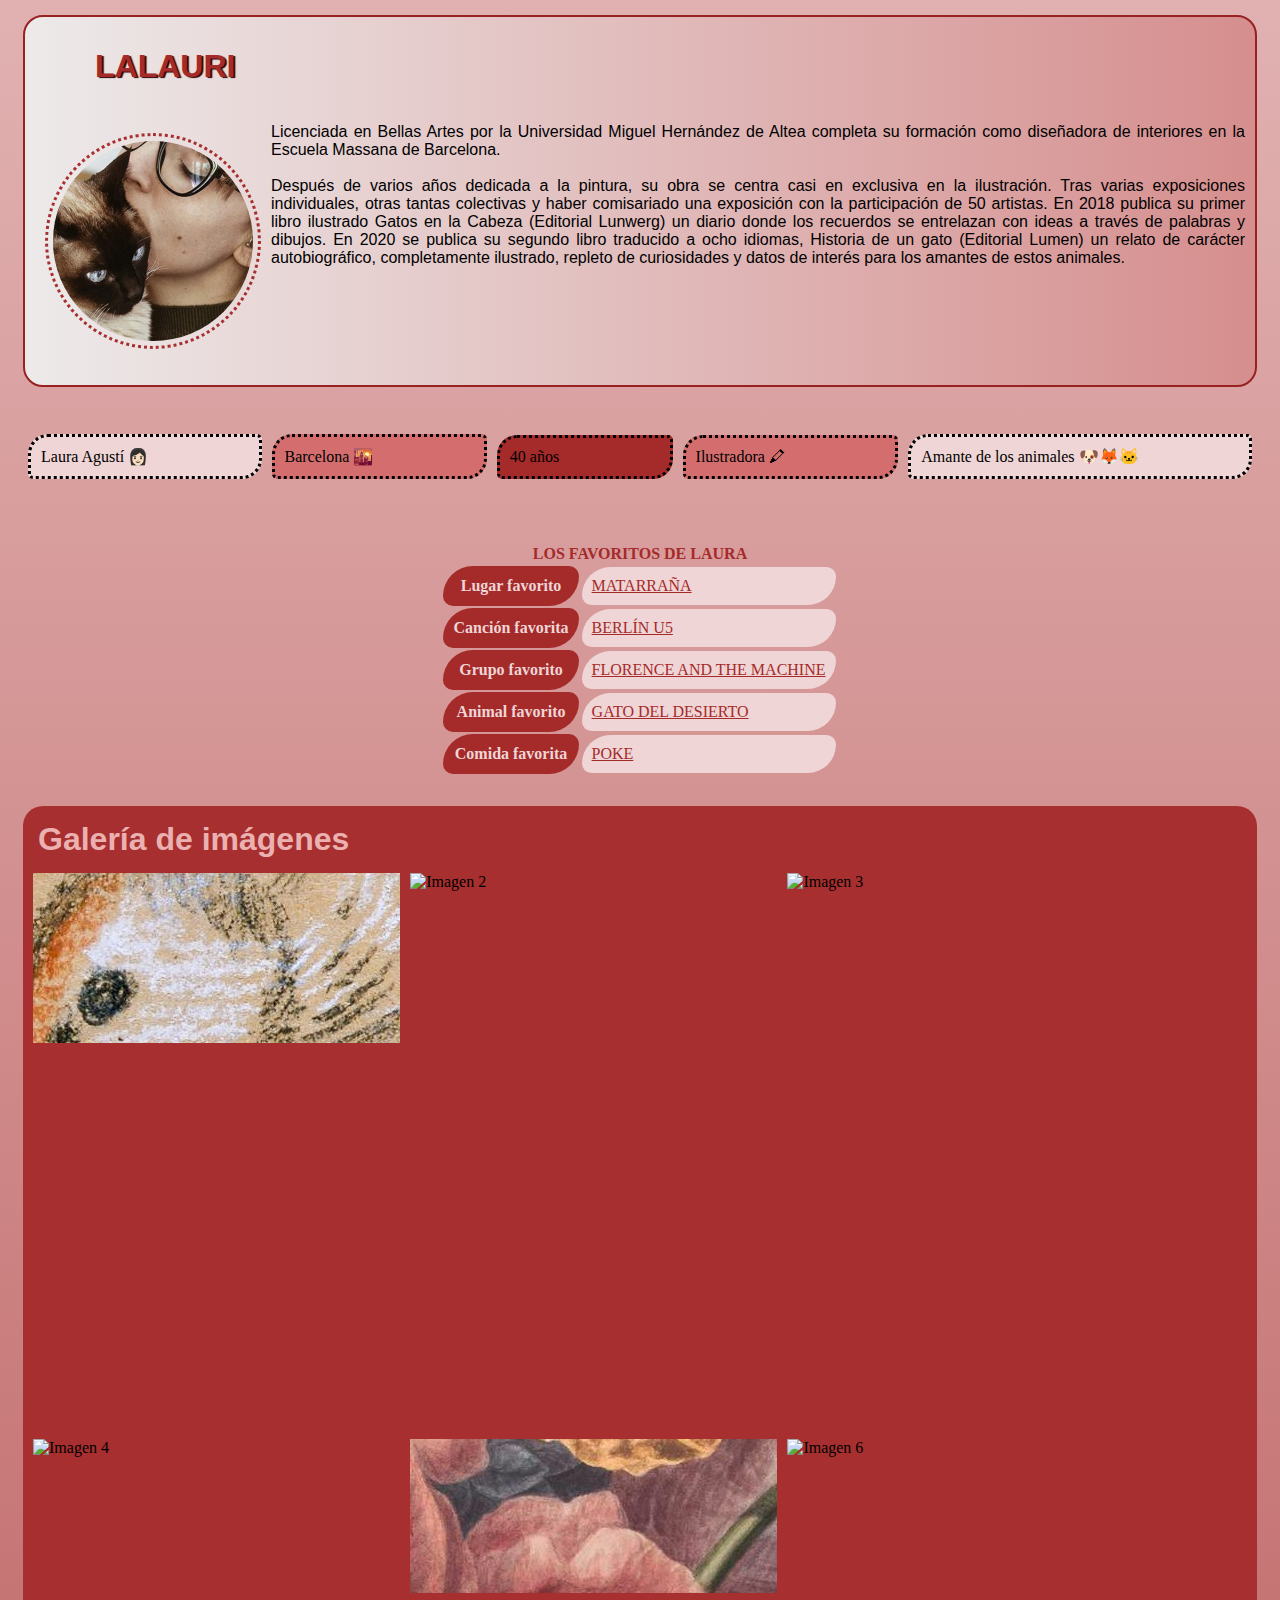
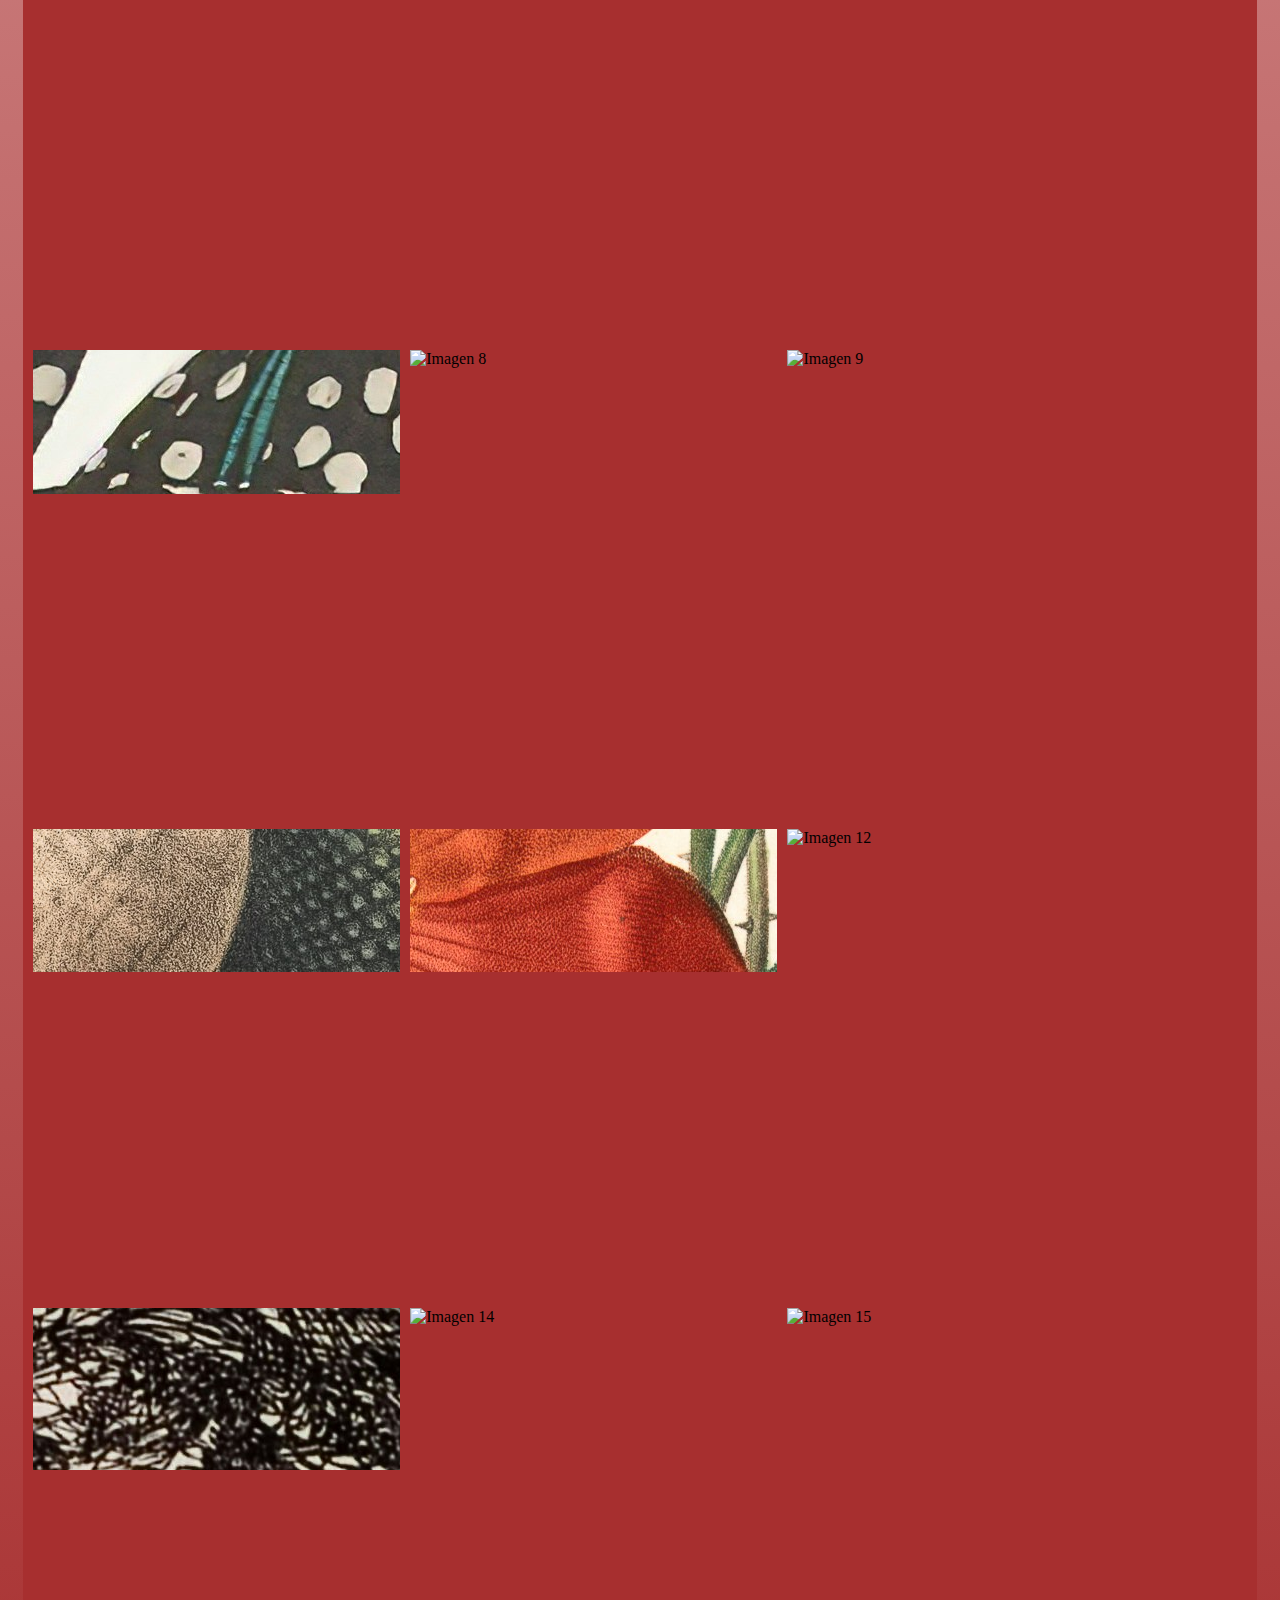
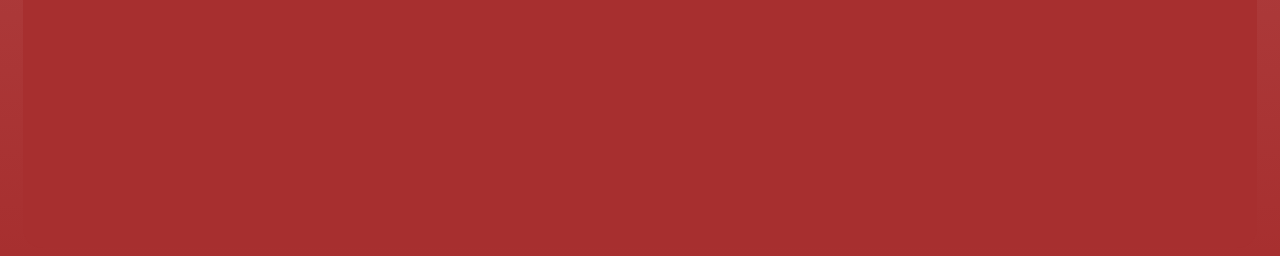
==== conflex/index.html @ 77ae4a72 "Create index.html" ====
<!DOCTYPE html>
<html lang="en">
<head>
    <meta charset="UTF-8">
    <meta name="viewport" content="width=device-width, initial-scale=1.0">
    <title>Lalauri</title>

    <link rel="stylesheet" href="style.css">
    
</head>
<body>
    
    <div class="box1"> 
        <div>
            <h1>LALAURI</h1>
        </div>
        <p>
        <img class="imgRedonda" src="img.jpg/lauragusti.png" alt="Imagen de Laura">
            Licenciada en Bellas Artes por la Universidad Miguel Hernández de Altea completa su formación como diseñadora de interiores en la Escuela Massana de Barcelona.
            <br> 
            <br>
            Después de varios años dedicada a la pintura, su obra se centra casi en exclusiva en la ilustración. Tras varias exposiciones individuales, otras tantas colectivas y haber comisariado una exposición con la participación de 50 artistas. En 2018 publica su primer libro ilustrado Gatos en la Cabeza (Editorial Lunwerg) un diario donde los recuerdos se entrelazan con ideas a través de palabras y dibujos. En 2020 se publica su segundo libro traducido a ocho idiomas, Historia de un gato (Editorial Lumen) un relato de carácter autobiográfico, completamente ilustrado, repleto de curiosidades y datos de interés para los amantes de estos animales. 
        </p>
</div>


<div class="flex1 boxhastag">
    
    <div class="hastag1" style="flex-grow: 1;">Laura Agustí 👩🏻</div>  
    <div class="hastag2" style="flex-grow: 1;"> Barcelona 🌇</div>
    <div class="hastag3" style="flex-grow: 1;">40 años</div>
    <div class="hastag2" style="flex-grow: 1;">Ilustradora 🖍</div>
    <div class="hastag1" style="flex-grow: 1;">Amante de los animales 🐶🦊🐱</div>


</div>


<table class="cajatabla tabla">

    <tr>
            <th colspan="2" class="titulotabla" style="color: brown;">LOS FAVORITOS DE LAURA</th>
    </tr>
        <td class="pregunta" ><b>Lugar favorito</b></td>
        <td>
            <a class="btn" href="https://www.turismodearagon.com/ficha/matarrana/" title="Matarraña" target="_blank"> Matarraña</a> </td>
     <tr>        
        <td class="pregunta"><b>Canción favorita</b></td>
        <td>
            <a class="btn"  href="https://www.youtube.com/watch?v=-E8JpxCowXY" title="Escuchar Berlín U5" target="_blank">Berlín U5</a></td> 
            
    <tr>
        <td class="pregunta" ><b>Grupo favorito</b></td>
        <td>
          <a class="btn" href="https://florenceandthemachine.net/" title="Ir al sitio web de Florence..." target="_blank"> Florence and the machine</a></td>
    </tr>
    <tr>
        <td class="pregunta" ><b>Animal favorito</b></td>
        <td>
           <a class="btn" href="https://es.wikipedia.org/wiki/Felis_margarita" title="Ver Gato del desierto" target="_blank">Gato del desierto</a></td>
    </tr>   
    <tr>
        <td class="pregunta" ><b>Comida favorita</b></td>
        <td>
           <a class="btn" href="https://www.alimente.elconfidencial.com/gastronomia-y-cocina/2018-11-09/poke-comida-de-comoda_1640417/" title="¿Qué es el Poke?" target="_blank"> Poke</td>
    </tr>

    </table>



    <div class="box2"> 
        <b class="galeria">Galería de imágenes</b>
        <div class="column">
            <img src="img.jpg/foto1.jpg" alt="Imagen 1">
            <img src="img.jpg/foto2.jpg" alt="Imagen 2">
            <img src="img.jpg/foto3.jpg" alt="Imagen 3">
        </div> 
        
        <div class="column">
            <img src="img.jpg/foto4.jpg" alt="Imagen 4">
            <img src="img.jpg/foto5.jpg" alt="Imagen 5">
            <img src="img.jpg/foto6.jpg" alt="Imagen 6">   
        </div>

        <div class="column">
            <img src="img.jpg/foto7.jpg" alt="Imagen 7">
            <img src="img.jpg/foto8.jpg" alt="Imagen 8">
            <img src="img.jpg/foto9.jpg" alt="Imagen 9">
        </div>

        <div  class="column">
            <img src="img.jpg/foto10.jpg" alt="Imagen 10">
            <img src="img.jpg/foto11.jpg" alt="Imagen 11">
            <img src="img.jpg/foto12.jpg" alt="Imagen 12">
        </div>

        <div class="column">
            <img src="img.jpg/foto13.jpg" alt="Imagen 13">
            <img src="img.jpg/foto14.jpg" alt="Imagen 14">
            <img src="img.jpg/foto15.jpg" alt="Imagen 15">
        </div>

    </div> 

<!-- <span> <a class="btn2" href="index1.html/h1">Ir Arriba</a>
</span>-->
    



    
</body>
</html>
---- conflex/style.css ----
<style>  

*{
    padding: 0;
    margin: 0;
    box-sizing: border-box;
    
}
    body {
        background: linear-gradient(180deg, #e1b1b1, #a72f2f);
        
        
    }
        
    h1 {
        color: brown;
        text-shadow: 2px 1px 1px rgb(40, 2, 2);
        text-align: left;
        font-family: 'Franklin Gothic Medium', 'Arial Narrow', Arial, sans-serif;
        font-size: xx-large;
        margin-left: 60px;
 
        }

    .box1{
            display: flex;
            flex-wrap: wrap;
            /*justify-content: center;
            align-content: center;*/
    
            background:linear-gradient(90deg,rgb(237, 234, 234), rgb(214, 142, 142)); 
            height: auto; 
            padding:10px; 
            border: 2px solid rgb(152, 34, 34);
            border-radius: 20px;
            margin:15px; 
        
        }
    
    p {
        text-align: justify;
        font-family: 'Lucida Sans', 'Lucida Sans Regular', 'Lucida Grande', 'Lucida Sans Unicode', Geneva, Verdana, sans-serif;
    }

    .imgRedonda {
            display:block;
            width: 200px;
            height: 200px;
            border-color: #a72f2f;
            border-radius: 150px;
            border-style: dotted;
            margin: 10px;
            float: left;
            justify-content: center;
            align-content: center;

            
        }

    .flex1 {
       /* display: flex;
        flex-wrap: nowrap;
        justify-content: center;*/
        display: flex;
        align-items: flex-start;
        /*display: flex;
        flex-direction: row;
        justify-content: flex-end;*/
        
        
    }

    .boxhastag {
        
        /*background-color: white;*/
        align-items: center;       
        padding: 5px;
        height: 100px;
        margin: 10px;
        border-radius: 30px 10px; 

        }

    .hastag1 {
            
            justify-content: center;
            align-items: center;
            flex-grow: 1;

            background-color: rgb(239, 213, 213);
            padding:10px;
            border-radius: 20px 5px;  
            border-style: dotted;
            border-color:  black;
            margin: 5px;  
        }

    .hastag2 {
            
            background-color:rgb(212, 110, 110);
            padding:10px;
            border-radius: 20px 5px;  
            border-style: dotted;
            border-color:  black;
            margin: 5px;  
        }

    .hastag3 {
            
            background-color: brown;
            padding:10px;
            border-radius: 20px 5px;  
            border-style: dotted;
            border-color:  black;
            margin: 5px;  
        }
        
    
     tr, td {
            /*padding: 2px;*/
            
       
     }

     .cajatabla{
        
       /* align-content: center;
        align-items: center;*/

    }

     .tabla {   
        
         margin: 30px auto;
            

        }

    

    .titulotabla {
       
        color: rgb(212, 110, 110);
       
    
        }

    .pregunta{
        
           text-align: center; 
           padding: 10px;
           background-color: brown;
           color:rgb(239, 213, 213);
           border-radius: 30px 10px;
           

        }

    .respuesta {
        
            text-align: left;
           padding: 10px;
           background-color: rgb(239, 213, 213);
           border-radius: 30px 10px;
           color: brown;
    

        } 

    .btn{
            display: flex;
            text-align: left;
            padding: 10px;
            background-color: rgb(239, 213, 213);
           color: brown;
           text-transform: uppercase;
           border-radius: 30px 10px;
           border: 0px;

        }


    .btn:hover{
        
        cursor: pointer;
        color: beige;
        background-color: #a72f2f;
       
    
    }
    
     .box2{
            display: flex;
            flex-wrap: wrap;
            padding: 5px;
            margin-left: 15px;
            margin-right: 15px;
            align: center;
            background-color: #a72f2f;
            border-radius: 20px;

        }
    
    .galeria{
            font-size: xx-large; 
            color: rgb(235, 177, 177);
            font-family: 'Franklin Gothic Medium', 'Arial Narrow', Arial, sans-serif;
            margin: 10px;
    }

    .column {
        display: flex;
        flex-wrap: wrap; 
        height: auto;
        width: auto;

    }
    
    img {
        object-fit: none;
        height: 30%;
        width: 30%;
        padding: 5px;
    }

    /*.btn2{
        display: flex;
        text-align: center;
        padding: 10px;
        background-color: rgb(239, 213, 213);
           color: brown;
           text-transform: uppercase;
           border-radius: 30px 10px;
           border: 0px;

        }
        .btn2:hover{
        
            cursor: pointer;
            color: beige;
            background-color: #a72f2f;
        }*/
    
    </style>
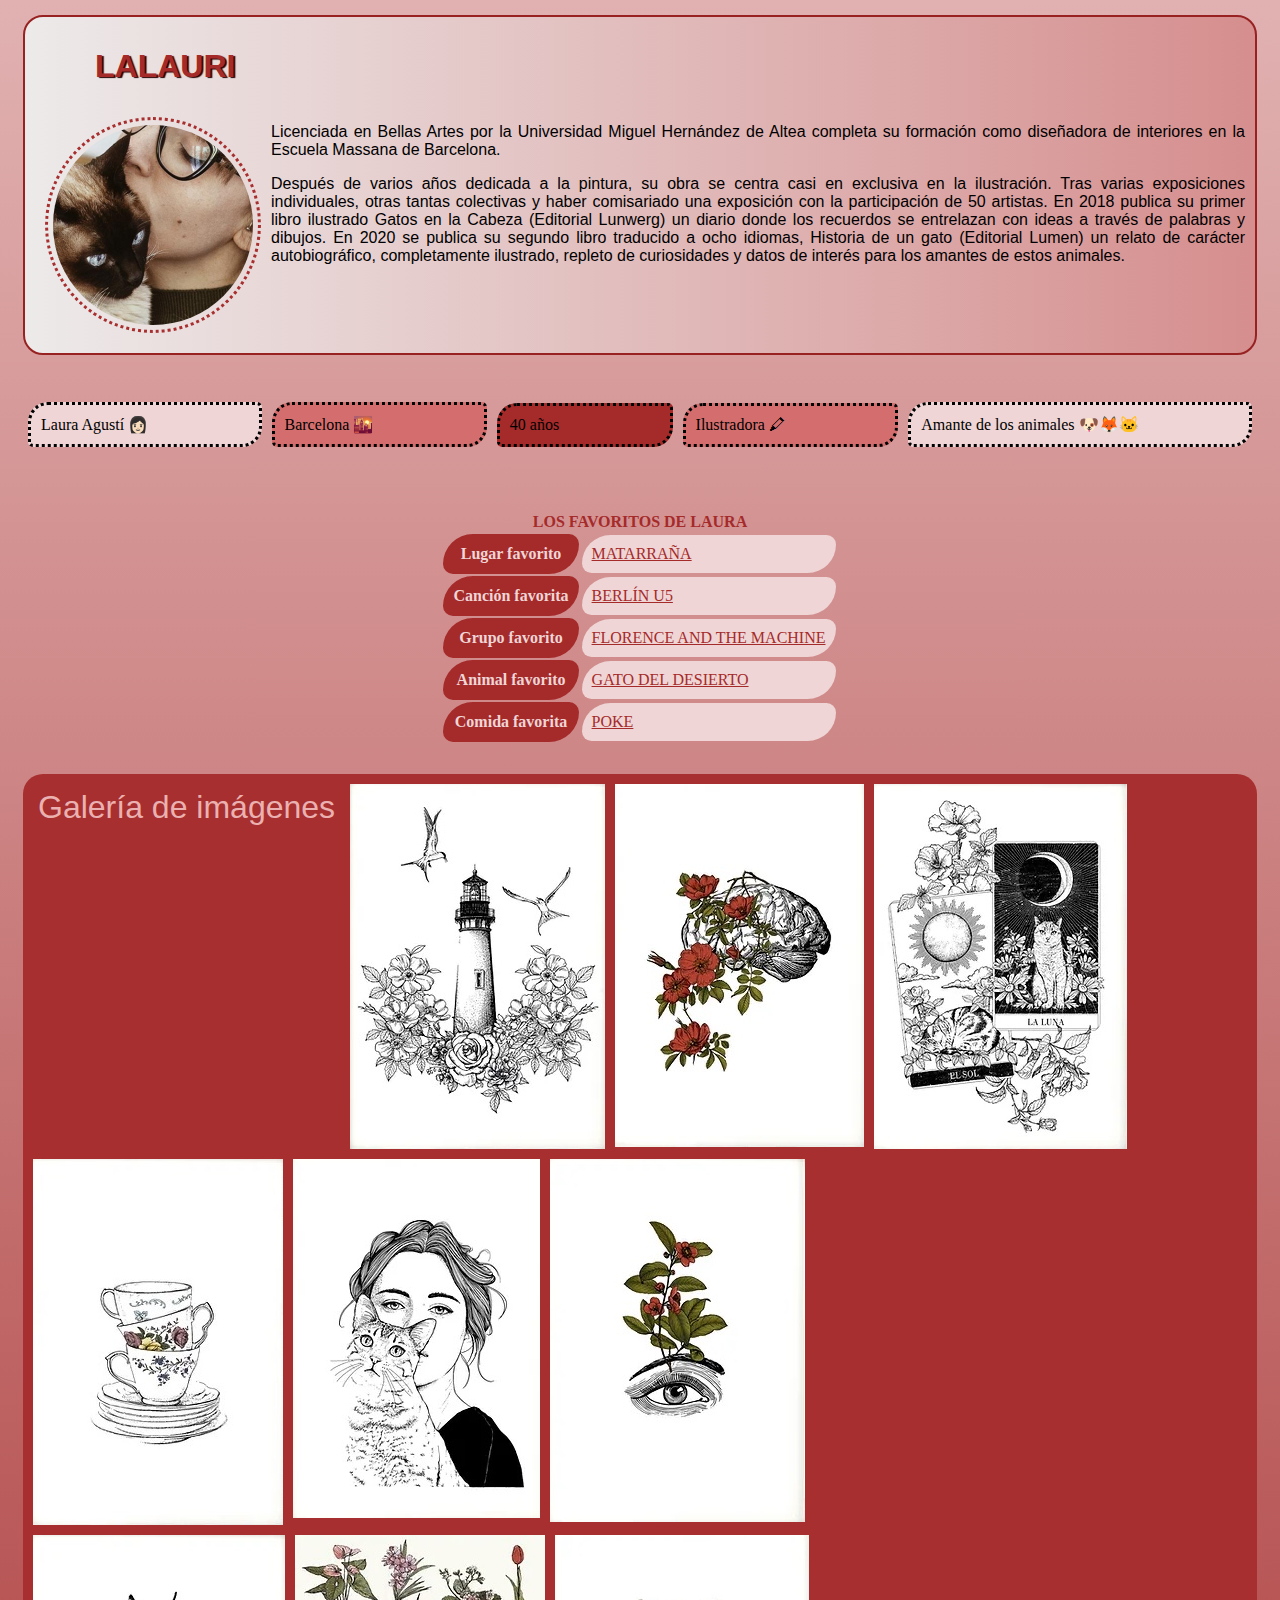
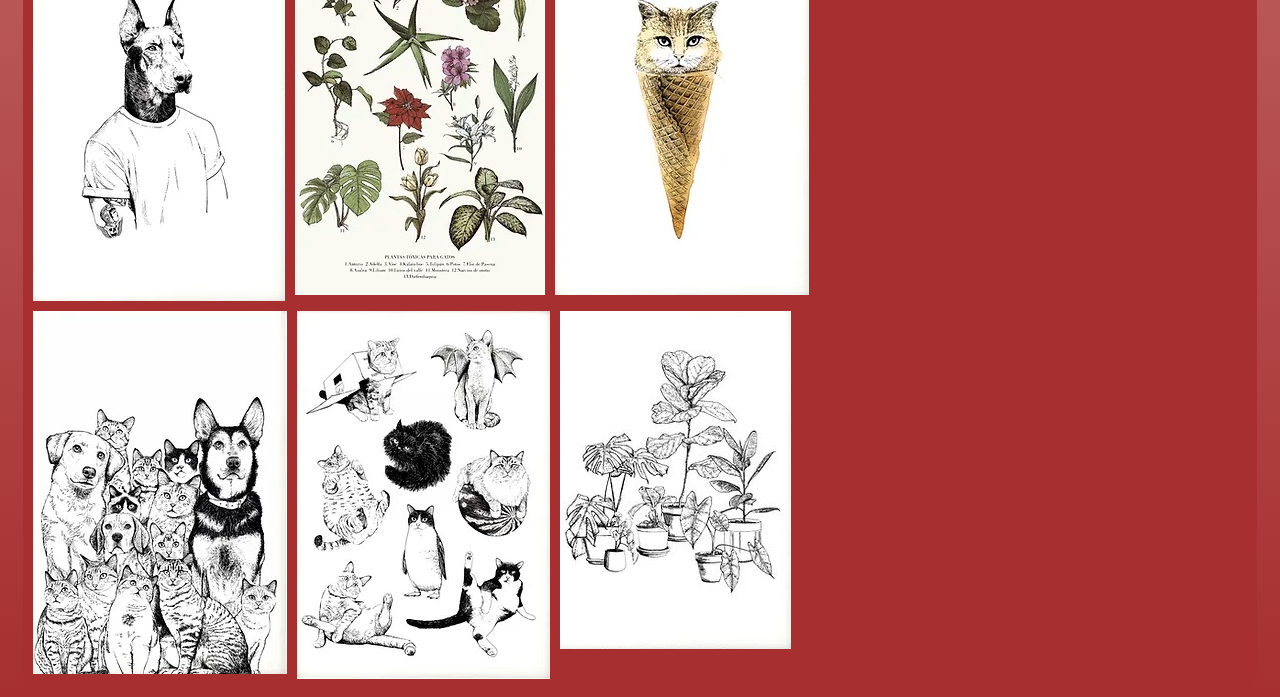
==== commit ec087b2e: "fotos lalauri" ====
--- a/conflex/index.html
+++ b/conflex/index.html
@@ -14,13 +14,25 @@
         <div>
             <h1>LALAURI</h1>
         </div>
-        <p>
-        <img class="imgRedonda" src="img.jpg/lauragusti.png" alt="Imagen de Laura">
-            Licenciada en Bellas Artes por la Universidad Miguel Hernández de Altea completa su formación como diseñadora de interiores en la Escuela Massana de Barcelona.
-            <br> 
-            <br>
-            Después de varios años dedicada a la pintura, su obra se centra casi en exclusiva en la ilustración. Tras varias exposiciones individuales, otras tantas colectivas y haber comisariado una exposición con la participación de 50 artistas. En 2018 publica su primer libro ilustrado Gatos en la Cabeza (Editorial Lunwerg) un diario donde los recuerdos se entrelazan con ideas a través de palabras y dibujos. En 2020 se publica su segundo libro traducido a ocho idiomas, Historia de un gato (Editorial Lumen) un relato de carácter autobiográfico, completamente ilustrado, repleto de curiosidades y datos de interés para los amantes de estos animales. 
+        <div>
+        <img class="imgRedonda" src="img/lauragusti.png" alt="Imagen de Laura">
+            <div>
+                <p>Licenciada en Bellas Artes por la Universidad Miguel Hernández de Altea 
+            completa su formación como diseñadora de interiores en la Escuela Massana de Barcelona.
         </p>
+        </div>
+        <div>
+            <p>
+            Después de varios años dedicada a la pintura, su obra se centra casi en exclusiva en la
+             ilustración. Tras varias exposiciones individuales, otras tantas colectivas y haber comisariado
+            una exposición con la participación de 50 artistas. En 2018 publica su primer libro ilustrado 
+             Gatos en la Cabeza (Editorial Lunwerg) un diario donde los recuerdos se entrelazan con ideas a 
+            través de palabras y dibujos. En 2020 se publica su segundo libro traducido a ocho idiomas, 
+            Historia de un gato (Editorial Lumen) un relato de carácter autobiográfico, completamente ilustrado, 
+            repleto de curiosidades y datos de interés para los amantes de estos animales. 
+        </p>
+        </div>
+        </div>
 </div>
 
 
@@ -70,36 +82,33 @@
 
 
     <div class="box2"> 
-        <b class="galeria">Galería de imágenes</b>
+        <div class="galeria">Galería de imágenes</div>
+        
         <div class="column">
-            <img src="img.jpg/foto1.jpg" alt="Imagen 1">
-            <img src="img.jpg/foto2.jpg" alt="Imagen 2">
-            <img src="img.jpg/foto3.jpg" alt="Imagen 3">
+            <img src="img/foto1.jpg" alt="Imagen 1">
+            <img src="img/foto2.jpg" alt="Imagen 2">
+            <img src="img/foto3.jpg" alt="Imagen 3">
         </div> 
         
         <div class="column">
-            <img src="img.jpg/foto4.jpg" alt="Imagen 4">
-            <img src="img.jpg/foto5.jpg" alt="Imagen 5">
-            <img src="img.jpg/foto6.jpg" alt="Imagen 6">   
+            <img src="img/foto4.jpg" alt="Imagen 4">
+            <img src="img/foto5.jpg" alt="Imagen 5">
+            <img src="img/foto6.jpg" alt="Imagen 6">   
         </div>
 
         <div class="column">
-            <img src="img.jpg/foto7.jpg" alt="Imagen 7">
-            <img src="img.jpg/foto8.jpg" alt="Imagen 8">
-            <img src="img.jpg/foto9.jpg" alt="Imagen 9">
+            <img src="img/foto7.jpg" alt="Imagen 7">
+            <img src="img/foto8.jpg" alt="Imagen 8">
+            <img src="img/foto9.jpg" alt="Imagen 9">
         </div>
 
         <div  class="column">
-            <img src="img.jpg/foto10.jpg" alt="Imagen 10">
-            <img src="img.jpg/foto11.jpg" alt="Imagen 11">
-            <img src="img.jpg/foto12.jpg" alt="Imagen 12">
+            <img src="img/foto10.jpg" alt="Imagen 10">
+            <img src="img/foto11.jpg" alt="Imagen 11">
+            <img src="img/foto12.jpg" alt="Imagen 12">
         </div>
 
-        <div class="column">
-            <img src="img.jpg/foto13.jpg" alt="Imagen 13">
-            <img src="img.jpg/foto14.jpg" alt="Imagen 14">
-            <img src="img.jpg/foto15.jpg" alt="Imagen 15">
-        </div>
+
 
     </div> 
 
--- a/conflex/style.css
+++ b/conflex/style.css
@@ -195,7 +195,7 @@
             padding: 5px;
             margin-left: 15px;
             margin-right: 15px;
-            align: center;
+          
             background-color: #a72f2f;
             border-radius: 20px;
 
@@ -211,15 +211,14 @@
     .column {
         display: flex;
         flex-wrap: wrap; 
-        height: auto;
-        width: auto;
+        
 
     }
     
     img {
         object-fit: none;
-        height: 30%;
-        width: 30%;
+        height: max-content;
+        width: max-content;
         padding: 5px;
     }
 
